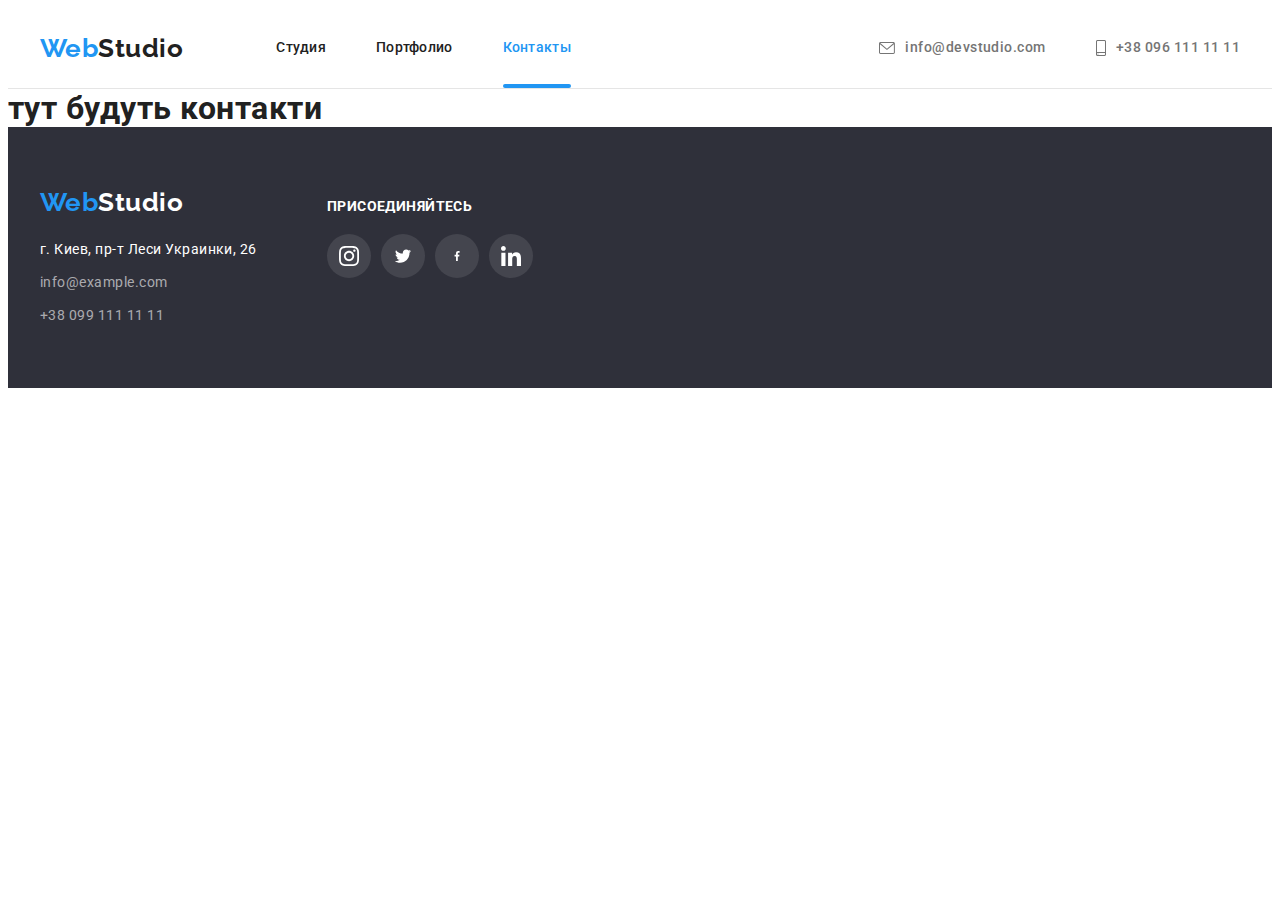
==== contact.html @ c6519ba5 "Start" ====
<!DOCTYPE html>
<html lang="uk">
<head>
    <meta charset="UTF-8">
    <meta http-equiv="X-UA-Compatible" content="IE=edge">
    <meta name="viewport" content="width=device-width, initial-scale=1.0">
    <link rel="preconnect" href="https://fonts.googleapis.com">
    <link rel="preconnect" href="https://fonts.gstatic.com" crossorigin>
    <link href="https://fonts.googleapis.com/css2?family=Raleway:wght@700&family=Roboto:wght@400;500;700;900&display=swap" rel="stylesheet"/>
    <title>contact</title>
    <link rel="stylesheet" href="https://cdnjs.cloudflare.com/ajax/libs/modern-normalize/1.1.0/modern-normalize.min.css" integrity="sha512-wpPYUAdjBVSE4KJnH1VR1HeZfpl1ub8YT/NKx4PuQ5NmX2tKuGu6U/JRp5y+Y8XG2tV+wKQpNHVUX03MfMFn9Q==" crossorigin="anonymous" referrerpolicy="no-referrer" />
    <link rel="stylesheet" href="./css/styles.css"/>
    
</head>
<body>
  <header class="header">
    <div class="container main-nav">
      <nav class="header-nav">
      <a class="header-logo link" href="./index.html">Web<span class="header-color">Studio</span> </a>
      <ul class="header-list">
        <li class="header-item"><a href="./index.html" class="header-link">Студия</a></li>
        <li class="header-item"><a href="./portfolio.html" class="header-link">Портфолио</a></li>
        <li class="header-item"><a href="./contact.html" class="header-link current" style="color: #2196F3;" >Контакты</a></li>
      </ul>
    </nav>
    <ul class="contact">
        <li class="contact-item">
        <a href="mail:info@devstudio.com" class="contact-link"><svg class="contact-icon" width="16" height="12">
          <use href="./images/icons.svg#envelope">
        </use>
        </svg>info@devstudio.com</a></li>
      
      <li class="contact-item">
          <a href="tek:+380961111111" class="contact-link"><svg class="contact-icon" width="10" height="16">
          <use href="./images/icons.svg#smartphone" >
        </use>
        </svg>+38 096 111 11 11</a></li>
    </ul>
      </div>
    </header>
    <main>
    <h1> тут будуть контакти</h1>
  </main>
  <footer class="footer">
    <div class="container">
    <div> <a class="footer-logo link" href="./index.html">Web<span class="footer-color">Studio</span> </span> </a>
       <address class="address">
        <ul>
          <li class="footer-item">
            <a
              href="https://goo.gl/maps/oHG8kgVnFMim19Xk8" class="footer-address"
              target="_blank"
              rel="noopener nofollow noreferrer"
              >г. Киев, пр-т Леси Украинки, 26</a>
          </li>
          <li class="footer-item"><a href="mailto:info@example.com" class="footer-mail">info@example.com</a></li>
          <li class="footer-item"><a href="tel:+380991111111" class="footer-tel">+38 099 111 11 11</a></li>
        </ul>
        </address>
      </div>
    
      <div class="join">
        <h2 class="join-text">присоединяйтесь</h2>
        <ul class="join-list">
          <li class="join-item">
            <a href="https://www.instagram.com/" class="join-link"><svg class="join-icon" width="20px" height="20px">
              <use href="./images/icons.svg#instagram"></use>
            </svg></a></li>
          <li class="join-item">
            <a href="https://twitter.com/?lang=uk" class="join-link"><svg class="join-icon" width="20px" height="16.25px">
              <use href="./images/icons.svg#twitter"></use>
            </svg></a></li>
          <li class="join-item">
            <a href="https://m.facebook.com/" class="join-link"><svg class="join-icon" width="10px" height="20px">
              <use href="./images/icons.svg#facebook"></use>
            </svg></a></li>
          <li class="join-item">
            <a href="https://www.linkedin.com/check/manage-account" class="join-link"><svg class="join-icon" width="20px" height="20px">
              <use href="./images/icons.svg#linkedin"></use>
            </svg></a></li>
            </ul>
      </div>
    </footer>
    </div>
    
</body>
</html>
---- css/styles.css ----
/* глобальні змінні */
:root {
    --title-color: #212121;
    --button-color: #212121;
    --specifics-title-color: #757575;
    --logo-color: #2196F3;
}
* h1, h2, h3, p, a {
    margin: 0px;
    list-style: none;
    }
    ul, ol {
    padding-left: 0px;
    margin: 0px;
    }

button{
    cursor: pointer;
}

li { 
    list-style: none; 
    padding: 0;
    margin: 0;
}

a {
    text-decoration: none;
}

img{
    display: block;
}

body {
    font-family: 'Roboto', sans-serif;
    color: var(--title-color);
    letter-spacing: 0.03em;
    }
.container {
width: 1200px;
padding-left: 15px;
padding-right: 15px;
margin: 0px auto;
}


.header {
border-bottom: 1px solid #E5E5E5;
}


.header-nav {
display: flex;
align-items: center;
}

.main-nav {
display: flex;
align-items: center;
/* justify-content: center; */
}

.header-color {
color: #212121;
}

.header-logo, .footer-logo {
font-family: 'Raleway';
color: var(--logo-color);
font-weight: 700;
font-size: 26px;
line-height: 1.19;
}

.header-list {
    display: flex;
    margin-left: 93px;
}

.header-item {
font-weight: 500;
font-size: 14px;
line-height: 1.14;
letter-spacing: 0.02em;
color: #212121;
margin-right: 50px;
}

.header-item:last-child {
    margin-right: 0;
}


.header-link {
    font-weight: 500;
    font-size: 14px;
    line-height: 1.14;
    letter-spacing: 0.02em;
    color: var(--button-color);
    display: block;
    padding-top: 32px;
    padding-bottom: 32px;  
    position: relative;  
}

.header-link:hover,
.header-link:focus{
color: var(--logo-color);
}

.header-link.current::after{
position: absolute;
content: " ";
width: 100%;
height: 4px;
background-color: var(--logo-color);
border-radius: 2px;
left: 0;
bottom: 0;
}

.contact {
display: flex;
margin-left: auto;
align-items: center;
justify-content: center;
fill: #757575;
}


.contact-item {
align-items: center;
}

  .contact-item:not(:last-child) {
    margin-right: 50px;
    } 


.header-item .header-link:last-child{
    margin-right: 0;
}

.contact-icon{
    margin-right: 10px;
}

.contact-link {
font-weight: 500;
font-size: 14px;
line-height: 1.14;
color: #757575;
display: block;
padding-top: 32px;
padding-bottom: 32px;
display: flex;
align-items: center;
}


.contact-link:hover, 
.contact-link:focus  {
    color: #2196F3;   
}

.contact-link:hover .contact-icon, 
.contact-link:focus .contact-icon {
    fill: #2196F3;   
}

.hero {
background-color: #2F303A;
padding-top: 200px;
padding-bottom: 200px;
background-image: linear-gradient(to right, rgba(47, 48, 58, 0.4),
rgba(47, 48, 58, 0.4)), 
url(../images/Heder.jpg);



background-repeat: no-repeat;
max-width:  1600px;
height: 600px;
margin-left: auto;
margin-right: auto;
background-position: center;
background-size: cover;

}

.hero-text {
font-weight: 900;
font-size: 44px;
line-height: 1.36;
text-align: center;
letter-spacing: 0.06em;
text-transform: uppercase;
color: #FFFFFF;
margin-bottom: 30px;
width: 696px;
margin-left: auto;
margin-right: auto;

}

.hero-btn {
display: inline-block;
font-weight: 700;
font-size: 16px;
line-height: 1.88;
font-family: inherit;
letter-spacing: 0.06em;
color: #FFFFFF;
background: #2196F3;
border-radius: 4px;
padding: 10px 32px;
text-align: center;
border: 1px solid transparent;
display: block;
margin: auto;
}
.specifics {
 padding-top: 94px;
}

.specifics-list {
    display: flex;
}

.svg-specifics{
    display: block;
    align-items: center;
    background: #F5F4FA;
    border-radius: 4px;
    width: 270px;
    height: 120px;
    display: flex;
margin-left: auto;
align-items: center;
justify-content: center;
margin-bottom: 30px;
}

.svg-specifics-icon{
    background-position: 50% 50%;
}

.specifics-text {
display: none;
font-weight: 700;
font-size: 14px;
line-height: 1.14;
text-transform: uppercase;
color: #212121;
}

.specifics-link {
margin-right: 30px;
width: 270px;
}



.specifics-link:last-child{
margin-right: 0;
}

.specifics-title {
font-weight: 700;
font-size: 14px;
line-height: 1.14;
text-transform: uppercase;
color: #212121;
margin-bottom: 10px;

}

.specifics-par {
font-size: 14px;
line-height: 1.71;
color: #757575;
margin-top: 0px;
}

.about{
padding-bottom: 94px;
padding-top: 94px;
}
.about-text, .team-text {
font-weight: 700;
font-size: 36px;
line-height: 1.16;
text-align: center;
color: #212121;
margin-bottom: 50px;
}

.about-list {
    display: flex;
    }

.about-item {
    flex: calc((100%-90px)*3);
    margin-right: 30px;
    position: relative;
    }
    .about-item:last-child {
        margin-right: 0;
    }

    .about-icon-text{
    position: absolute;
    width: 100%;
    height: 70px;
    left: 0;
    bottom: 0;
    font-weight: 700;
    font-size: 14px;
    line-height: 1.14;
    text-align: center;
    letter-spacing: 0.03em;
    text-transform: uppercase;
    color: #FFFFFF;
        background: rgba(47, 48, 58, 0.8);
    display: flex;
    margin-left: auto;
    align-items: center;
    justify-content: center;
     }

.team {
    padding-bottom: 94px;
    padding-top: 94px;
    background-color: #F5F4FA;
}
.team-text {
    }

.team-list {
    display: flex;
    }
.team-name-prof {
   padding-top: 30px; 
   padding-bottom: 30px;
}
.team-item {
    flex-basis: calc((100% - 90px)/4);
    margin-right: 30px;
    background-color: #FFFFFF;
    box-shadow: 0px 1px 3px rgba(0, 0, 0, 0.12), 0px 1px 1px rgba(0, 0, 0, 0.14), 0px 2px 1px rgba(0, 0, 0, 0.2);
    border-radius: 0px 0px 4px 4px;
    }
.team-item:last-child {
    margin-right: 0;
    }


.team-name {
font-weight: 500;
font-size: 16px;
line-height: 1.19;
text-align: center;
color: #212121;
margin-bottom: 10px;
}

.team-prof {
line-height: 1.19;
text-align: center;
color: #757575;
margin-bottom: 16px;
}
.team-soc-list{
    display: flex;
    justify-content: center;
}
.team-soc-item {
    width: 44px;
    height: 44px;
    margin-right: 10px;
    background-color: #FFFFFF;;
}

.team-soc-item:last-child{
    margin-right: 0;
}

.team-soc-link{
width: 100%;
height: 100%;
border-radius: 50%;
background-color: #FFFFFF;;
display: flex;
align-items: center;
justify-content: center;
fill: #AFB1B8;
}
.team-soc-link:hover, 
.team-soc-link:focus {
background-color: #2196F3;
}

.team-soc-link:hover .team-soc-icon,
 .team-soc-link:focus .team-soc-icon {
    fill: #FFFFFF;
}


.team-soc-icon{
align-items: center;
justify-content: center;
fill: #757575;}


.clients {
    list-style: none;
    padding-top: 94px;
    padding-bottom: 94px;
}
.clients-text{
font-weight: 700;
font-size: 36px;
line-height: 42px;
text-align: center;
letter-spacing: 0.03em;
color: #212121;
}

.clients-list{
    display: flex;
    margin-top: 50px;
    justify-content: center;
    align-items: center;
    
}
.clients-item{
    margin-left: 30px;
    width: 170px;
    height: 92px;
    }
 
.clients-item:first-child{
    margin-left: 0;
}

.client-link{
    width: 100%;
    height: 100%;
    display: flex;
    justify-content: center;
    align-items: center;
    border: 1px solid #AFB1B8;
    border-radius: 4px;
    justify-content: center;
    align-items: center;
    fill:#AFB1B8;
     }

.clients-icon{
    fill: #AFB1B8;
     }

.client-link:hover .clients-icon,
.client-link:focus .clients-icon {
    fill: #2196F3;
}

.client-link:hover,
.client-link:focus {
    border-color: #2196F3;
    }



.footer {
background: #2F303A;
padding-top: 60px;
padding-bottom: 60px;


}
.footer .container{
    display: flex;
    align-items: baseline;
}

.footer-color {
color: white;
margin-top: 60px;
margin-bottom: 20px;
}
.footer-logo.link {
    display: block;
    margin-bottom: 20px;
    }
    
.address {
font-style: normal;
}
.footer-item {
    margin-bottom: 9px;
}
.footer-item:last-child{
    margin-bottom: 0;
}

.footer-address {
font-size: 14px;
line-height: 1.71;
font-style: normal;
color: #FFFFFF; 
}

.footer-mail, .footer-tel {
font-size: 14px;
line-height: 1.71;
color: rgba(255, 255, 255, 0.6);
}
.join{
    margin-left: 70px;
    }

.join-text{
font-weight: 700;
font-size: 14px;
line-height: 16px;
letter-spacing: 0.03em;
text-transform: uppercase;
color: #FFFFFF;
margin-bottom: 20px;
}

.join-list{
    display: flex;
    
}
.join-item{
    width: 44px;
    height: 44px;
    margin-left: 10px;
    border-radius: 50%;
}
.join-item:first-child{
    margin-left: 0;
}
.join-link{
    display: flex;
    width: 100%;
    height: 100%;
    justify-content: center;
    align-items: center;
    fill: #FFFFFF;
    background-color: rgba(255, 255, 255, 0.1);
    border-radius: 50%;
}
.join-icon{
    fill: #FFFFFF;
}
.join-link:hover,
.join-link:focus {
   background-color: #2196F3;}

/* --------Модальне вікно------- */

   .backdrop {
    position: fixed;
    width: 100%;
    height: 100%;
    background-color: rgba(0, 0, 0, 0.2);
    top: 0;
    transition: opacity 300ms, visibility 300ms;
   }
   .backdrop.is-hidden .modal{
    transform:translate(-50%, -50%) scale(0) rotate(180deg);
   }


   .modal{
    width: 528px;
    min-height: 581px;
    background-color: #FFFFFF;
    box-shadow: 0px 1px 3px rgba(0, 0, 0, 0.12), 0px 1px 1px rgba(0, 0, 0, 0.14), 0px 2px 1px rgba(0, 0, 0, 0.2);
    border-radius: 4px;
    position: absolute;
    top: 50%;
    left: 50%;
    transform: translate(-50%, -50%) scale(1) rotate(0);
    transition: transform 300ms;
   }

  .modal-close-btn{
    width: 30px;
    height: 30px;
    border: 1px solid rgba(0, 0, 0, 0.1);
    background-color: transparent;
    border-radius: 50%;
    position: absolute;
    top: 8px;
    right: 8px;
    display: flex;
    align-items: center;
    justify-content: center;
    padding: 0;
    cursor: pointer;
    }

      .is-hidden{
        visibility: hidden;
        opacity: 0;
        pointer-events: none;
      }

      .no-skroll{
        overflow: hidden;
      }

  .icon-close {
    width: 30px;
    height: 30px;
    left: 1026px;
    top: 229px;
    background: #FFFFFF;
    box-sizing: border-box;
     }
  
.portfolio-page {
display: none;
}

.portfolio-button{
    padding-top: 94px;
    padding-bottom: 50px;
}

.filtr-button {
display: flex;
margin-bottom: 56px;
justify-content: center;
}

.filtr-button-item:first-child{
    box-shadow: 0px 3px 1px rgba(0, 0, 0, 0.1), 0px 1px 2px rgba(0, 0, 0, 0.08), 0px 2px 2px rgba(0, 0, 0, 0.12);
    border-radius: 4px;
}

.filtr-button-item:hover, 
.filtr-button-item:focus {
    box-shadow: 0px 3px 1px rgba(0, 0, 0, 0.1), 0px 1px 2px rgba(0, 0, 0, 0.08), 0px 2px 2px rgba(0, 0, 0, 0.12);
    border-radius: 4px;
    color: var(--logo-color);  
}

.filtr-button-item {
margin-right: 8px;
}
.filtr-button-item:last-child {
margin-right: 0;
}


.writings{
display: flex;
flex-wrap: wrap;
padding-bottom: 94px;
}

.writings-list {
 width: calc((100% - 60px ) / 3 );  
 margin-right: 30px;
 margin-bottom: 30px;
    }
 .writings-list:hover .writings-top-text {
        transform: translateY(0);
    }

  .shadow{
    display: block;
  }

  .writings-top-wrap{
    position: relative;
    overflow: hidden;
  }
  .writings-top-text{
    position: absolute;
    top: 0;
    color: #FFFFFF;
    background: rgba(33, 150, 243, 0.9);
    line-height: 1.5;
    padding: 40px;
    height: 100%;
    transform: translateY(100%);
    transition: transform 300ms linear;
  }

   .writings-list:hover, 
   .writings-list:focus {
    box-shadow: 0px 3px 1px rgba(0, 0, 0, 0.1), 0px 1px 2px rgba(0, 0, 0, 0.08), 0px 2px 2px rgba(0, 0, 0, 0.12);
   }

   .writings-list:nth-child(3n+3) {
    margin-right: 0;
 }

 .writings-list:nth-child(n+7) {
    margin-bottom: 0;
 }

 .writings-list-text {
     padding-left: 24px;
     padding-top: 20px;
     padding-right: 24px;
     padding-bottom: 20px;
     border-right: 1px solid #EEEEEE;
     border-bottom: 1px solid #EEEEEE;
     border-left: 1px solid #EEEEEE;
 }
 
.filtr {
display: inline-block;
font-weight: 500;
font-family: inherit;
font-size: 16px;
line-height: 1.26;
text-align: center;
color: var(--button-color);
background: #F5F4FA;
padding: 6px 22px;
text-align: center;
border-radius: 4px;
border: 1px solid transparent;
}

.filtr:hover, 
.filtr:focus {
color: #FFFFFF;
background: #2196F3;
}

.foto-text {
font-weight: 700;
font-size: 18px;
line-height: 2;
letter-spacing: 0.06em;
color: #212121;
}

.foto-text-par {
line-height: 1.88;
color: #757575;
margin-top: 4px;
}
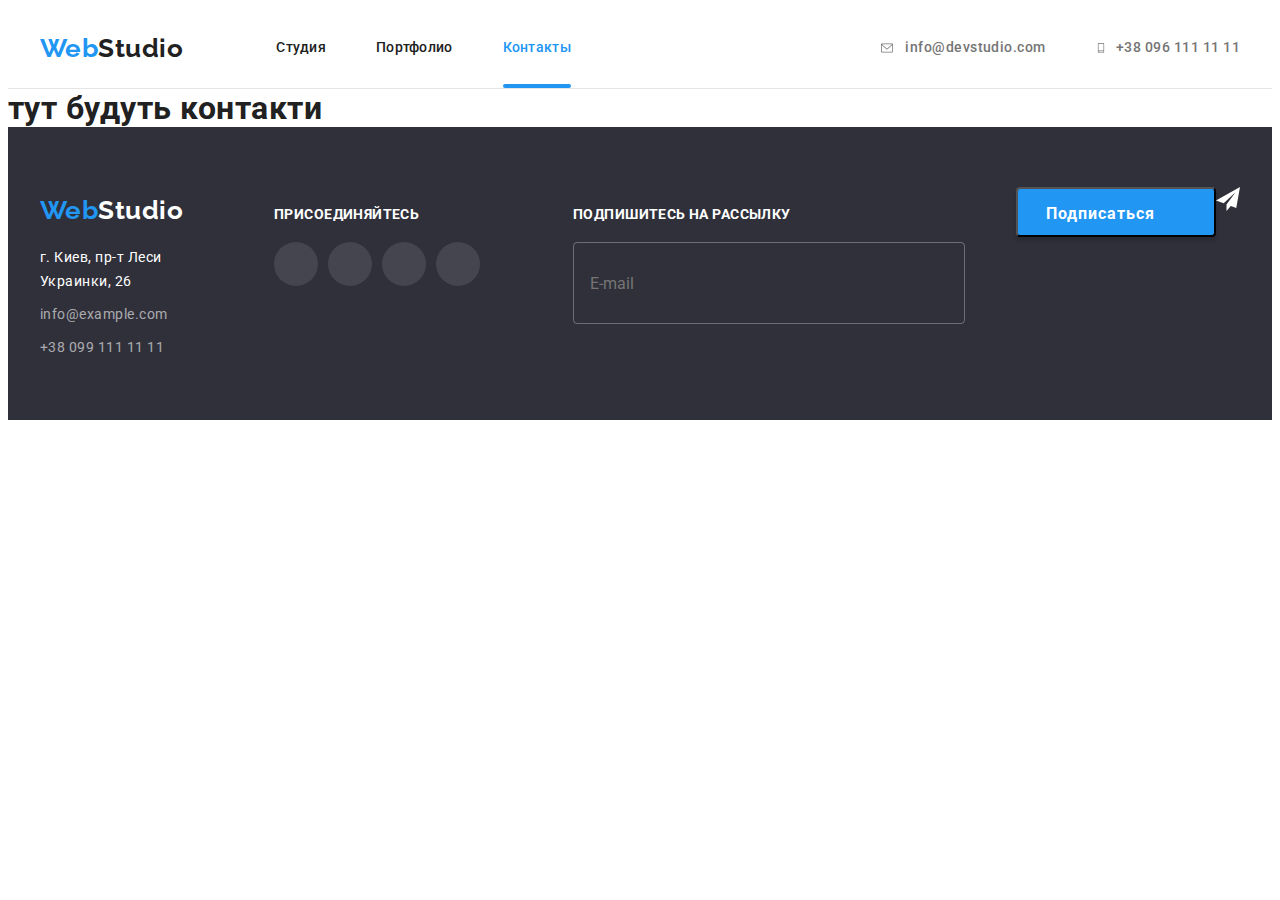
==== commit 7b4e17fa: "Add" ====
--- a/contact.html
+++ b/contact.html
@@ -64,22 +64,35 @@
         <ul class="join-list">
           <li class="join-item">
             <a href="https://www.instagram.com/" class="join-link"><svg class="join-icon" width="20px" height="20px">
-              <use href="./images/icons.svg#instagram"></use>
+              <use href="./images/icon.svg#instagram"></use>
             </svg></a></li>
           <li class="join-item">
             <a href="https://twitter.com/?lang=uk" class="join-link"><svg class="join-icon" width="20px" height="16.25px">
-              <use href="./images/icons.svg#twitter"></use>
+              <use href="./images/icon.svg#twitter"></use>
             </svg></a></li>
           <li class="join-item">
             <a href="https://m.facebook.com/" class="join-link"><svg class="join-icon" width="10px" height="20px">
-              <use href="./images/icons.svg#facebook"></use>
+              <use href="./images/icon.svg#facebook"></use>
             </svg></a></li>
           <li class="join-item">
             <a href="https://www.linkedin.com/check/manage-account" class="join-link"><svg class="join-icon" width="20px" height="20px">
-              <use href="./images/icons.svg#linkedin"></use>
+              <use href="./images/icon.svg#linkedin"></use>
             </svg></a></li>
             </ul>
       </div>
+    <div class="subscribe">
+      <p class="subscribe-title">Подпишитесь на рассылку</p>
+      <form name="subscribe-form">
+       <input class="subscribe-input" type="email" placeholder="E-mail"/>
+      </div>
+    <div class="subscribe-button-wrapper">
+       <button type="submit" class="subscribe-button">Подписаться</button>
+       <svg class="subscribe-icon" width="24" height="24">
+        <use href="./images/icons.svg#icon-send"/>
+       </svg>
+      </div>
+      </form>
+    </div>  
     </footer>
     </div>
     
--- a/css/styles.css
+++ b/css/styles.css
@@ -561,6 +561,75 @@
 .join-link:focus {
    background-color: #2196F3;}
 
+   .subscribe{
+    width: 570px;
+    margin-left: 93px;
+       }
+
+   .subscribe-title{
+    font-weight: 700;
+    font-size: 14px;
+    line-height: 16px;
+    letter-spacing: 0.03em;
+    text-transform: uppercase;
+    color: #FFFFFF;
+    margin-bottom: 20px;
+     }
+
+     .subscribe-form{
+        display: flex;
+     }
+   
+   
+   .subscribe-input{
+    width: 358px;
+    height: 50px;
+    padding: 15px 16px;
+    margin-right: 12px;
+    border: 1px solid rgba(255, 255, 255, 0.3);
+    border-radius: 4px;
+    background-color: transparent;
+    font-family: inherit;
+    color: #FFFFFF;
+    font-size: 16px;
+    line-height: 1.25;
+   }
+
+   .subscribe-input::placeholder-shown {
+    color: rgba(255, 255, 255, 0.6);
+    font-size: 16px;
+    line-height: 1.25;
+  }
+
+   .subscribe-button{
+    width: 200px;
+    height: 50px;
+    font-family: inherit;
+    font-weight: 700;
+    font-size: 16px;
+    line-height: 1.88;
+    letter-spacing: 0.06em;
+    color: #FFFFFF;
+    background: var(--logo-color);
+    box-shadow: 0px 4px 4px rgba(0, 0, 0, 0.15);
+    border-radius: 4px;
+    padding: 10px 62px 10px 28px;
+    cursor: pointer;
+     }
+
+     
+  .subscribe-button-wrapper {
+    display: flex;
+    position: relative;
+    margin-left: 12px;
+         }
+  
+  .subscribe-button-wrapper.subscribe-icon {
+    position: absolute;
+    top: 13px;
+    right: 28px;
+  }
+
 /* --------Модальне вікно------- */
 
    .backdrop {
@@ -571,6 +640,8 @@
     top: 0;
     transition: opacity 300ms, visibility 300ms;
    }
+
+
    .backdrop.is-hidden .modal{
     transform:translate(-50%, -50%) scale(0) rotate(180deg);
    }
@@ -587,6 +658,7 @@
     left: 50%;
     transform: translate(-50%, -50%) scale(1) rotate(0);
     transition: transform 300ms;
+    padding: 40px;
    }
 
   .modal-close-btn{
@@ -605,7 +677,130 @@
     cursor: pointer;
     }
 
-      .is-hidden{
+    .modal-close-btn:hover,
+    .modal-close-btn:focus {
+    fill: var(--logo-color);
+    } 
+
+    .icon-close {
+        width: 30px;
+        height: 30px;
+        left: 1026px;
+        top: 229px;
+        background: #FFFFFF;
+        box-sizing: border-box;
+         }
+
+    .modal-title{
+    font-weight: 700;
+    font-size: 20px;
+    line-height: 23px;
+    text-align: center;
+    letter-spacing: 0.03em;
+    color: #212121;
+    margin-bottom: 30px;
+    }
+
+    .modal-field{
+    margin-bottom: 28px;
+    }
+
+    .input-wrap{
+        position: relative;
+    }
+
+    .modal-icon{
+        position: absolute;
+        left: 14.27px;
+        top: 50%;
+        transform: translateY(-50%);
+    }
+
+    .modal-input{
+    width: 100%;
+    height: 40px;
+    left: 576px;
+    top: 314px;
+    border: 1px solid rgba(33, 33, 33, 0.2);
+    border-radius: 4px;
+    outline: none;
+    padding-left: 35px;
+    }
+
+    .modal-input:focus {
+    border-color: var(--logo-color);
+    }
+
+    .modal-input:focus + .modal-icon {
+        fill: var(--logo-color);
+    }
+
+    .modal-label{
+    font-weight: 400;
+    font-size: 12px;
+    line-height: 1.16;
+    letter-spacing: 0.01em;
+    color: #757575;
+    }
+
+    .modal-input:not(:placeholder-shown) {
+    fill: #2196F3;;
+    }
+    .modal-text{
+        width: 100%;
+        height: 120px;
+        border: 1px solid rgba(33, 33, 33, 0.2);
+        border-radius: 4px;
+        resize: none;
+    }
+
+    .check-text{
+    font-weight: 400;
+    font-size: 14px;
+    line-height: 1.71;
+    letter-spacing: 0.03em;
+    color: #757575;
+    display: flex;
+    }
+
+    .check-text span{
+        width: 16px;
+        height: 15px;
+        border: 2px solid #090b13;
+        border-radius: 3px;
+        margin-right: 5px;   
+        display: flex;
+        align-items: center;
+        justify-content: center;
+    }
+
+    .visually-hidden {
+        position: absolute;
+        white-space: nowrap;
+        width: 1px;
+        height: 1px;
+        overflow: hidden;
+        border-radius: 0;
+        padding: 0;
+        clip: rect(0 0 0 0);
+        clip-path: inset(50%);
+        margin: -1px;
+    }
+
+    .check-icon{
+        fill: transparent;
+    }
+    .modal-check:checked + .check-text span{
+        background-color: var(--logo-color);
+        border: none;
+         }
+
+         .modal-check:checked + .check-text .scheck-icon{
+        fill: #FFFFFF;
+         }
+
+
+         .is-hidden{
         visibility: hidden;
         opacity: 0;
         pointer-events: none;
@@ -615,14 +810,42 @@
         overflow: hidden;
       }
 
-  .icon-close {
-    width: 30px;
-    height: 30px;
-    left: 1026px;
-    top: 229px;
-    background: #FFFFFF;
-    box-sizing: border-box;
+      .contract{
+    font-weight: 400;
+    font-size: 14px;
+    line-height: 1.71;
+    letter-spacing: 0.03em;
+    color: var(--logo-color);
+    padding-left: 10px;
+    text-decoration: underline;
+      }
+
+      .button-send {
+    width: 200px;
+    height: 50px;
+    left: 700px;
+    font-size: 16px;
+    line-height: 1.88;
+    letter-spacing: 0.06em;
+    color: #FFFFFF;
+    background: #188CE8;
+    border-radius: 4px;
+    border: none;
+    display: flex;
+    align-items: center;
+    justify-content: center;
+    text-align: center;
+    cursor: pointer;
+    margin: auto;
+    transition: box-shadow 250ms cubic-bezier(0.4, 0, 0.2, 1);
      }
+     .button-send:hover,
+     .button-send:focus{
+     box-shadow: 0px 4px 4px rgba(0, 0, 0, 0.15);
+    }
+  
+
+
   
 .portfolio-page {
 display: none;
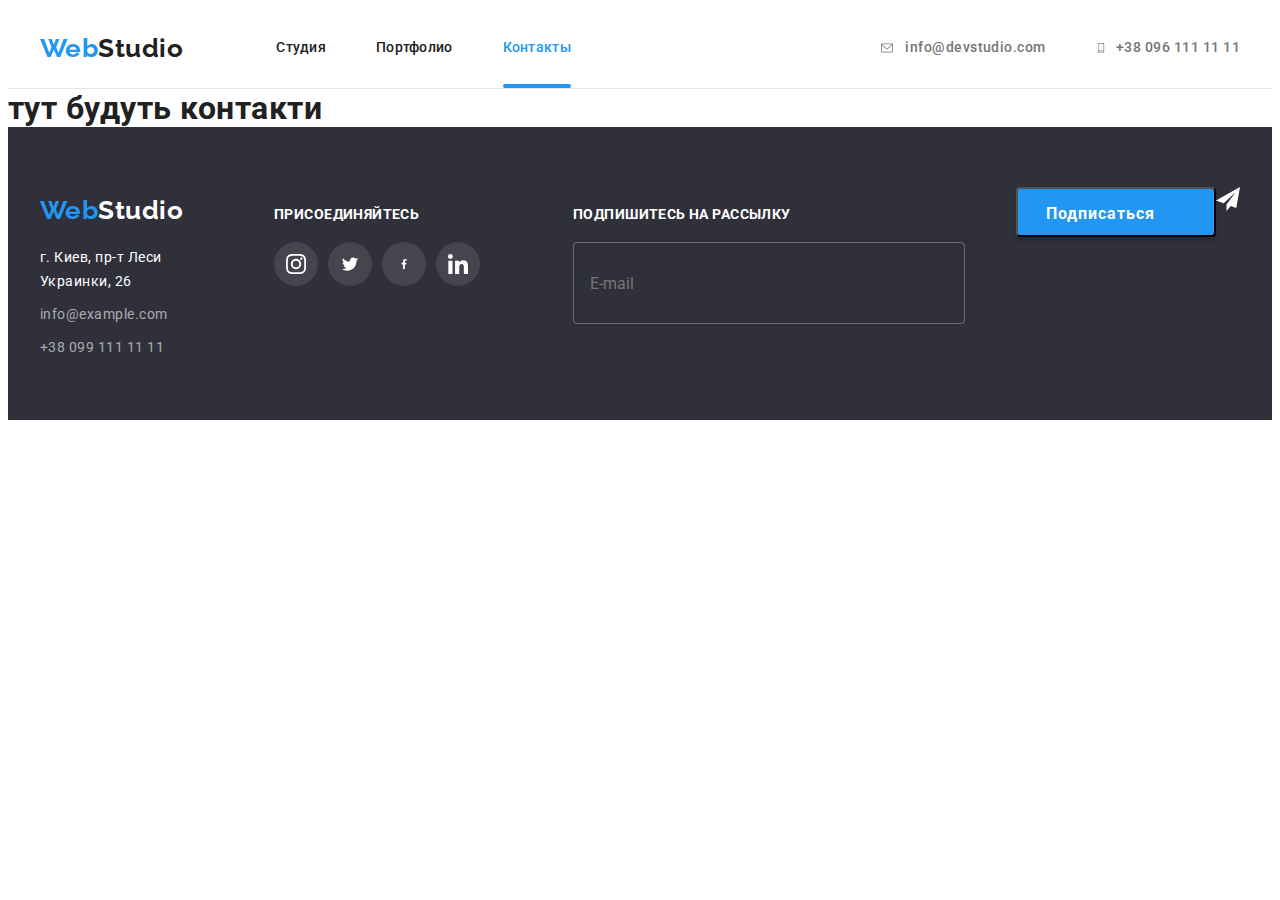
==== commit c494c053: "Add" ====
--- a/contact.html
+++ b/contact.html
@@ -64,19 +64,19 @@
         <ul class="join-list">
           <li class="join-item">
             <a href="https://www.instagram.com/" class="join-link"><svg class="join-icon" width="20px" height="20px">
-              <use href="./images/icon.svg#instagram"></use>
+              <use href="./images/icons.svg#instagram"></use>
             </svg></a></li>
           <li class="join-item">
             <a href="https://twitter.com/?lang=uk" class="join-link"><svg class="join-icon" width="20px" height="16.25px">
-              <use href="./images/icon.svg#twitter"></use>
+              <use href="./images/icons.svg#twitter"></use>
             </svg></a></li>
           <li class="join-item">
             <a href="https://m.facebook.com/" class="join-link"><svg class="join-icon" width="10px" height="20px">
-              <use href="./images/icon.svg#facebook"></use>
+              <use href="./images/icons.svg#facebook"></use>
             </svg></a></li>
           <li class="join-item">
             <a href="https://www.linkedin.com/check/manage-account" class="join-link"><svg class="join-icon" width="20px" height="20px">
-              <use href="./images/icon.svg#linkedin"></use>
+              <use href="./images/icons.svg#linkedin"></use>
             </svg></a></li>
             </ul>
       </div>
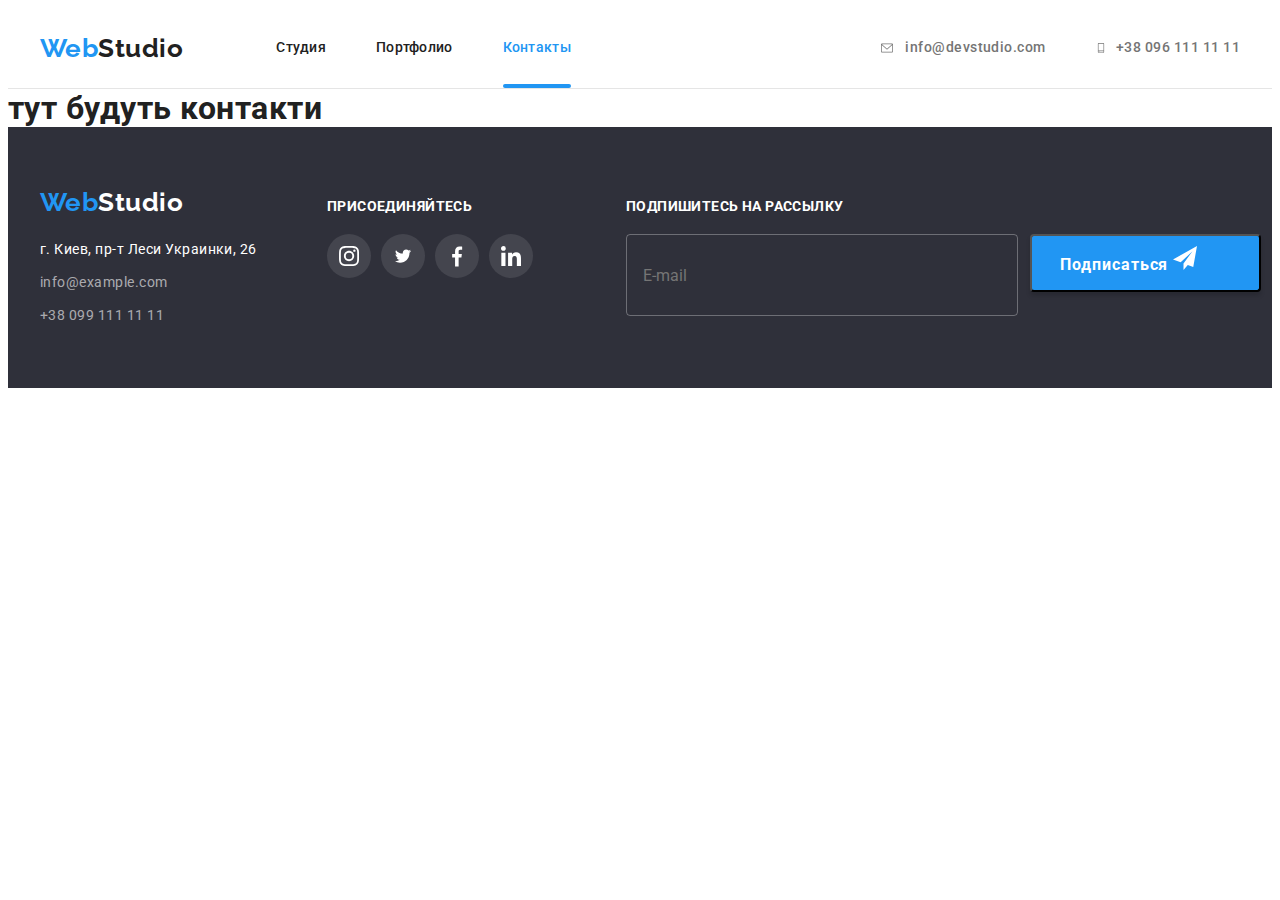
==== commit 42d90a2d: "Add" ====
--- a/contact.html
+++ b/contact.html
@@ -71,7 +71,7 @@
               <use href="./images/icons.svg#twitter"></use>
             </svg></a></li>
           <li class="join-item">
-            <a href="https://m.facebook.com/" class="join-link"><svg class="join-icon" width="10px" height="20px">
+            <a href="https://m.facebook.com/" class="join-link"><svg class="join-icon" width="20px" height="23px">
               <use href="./images/icons.svg#facebook"></use>
             </svg></a></li>
           <li class="join-item">
@@ -80,20 +80,19 @@
             </svg></a></li>
             </ul>
       </div>
-    <div class="subscribe">
-      <p class="subscribe-title">Подпишитесь на рассылку</p>
-      <form name="subscribe-form">
-       <input class="subscribe-input" type="email" placeholder="E-mail"/>
-      </div>
-    <div class="subscribe-button-wrapper">
-       <button type="submit" class="subscribe-button">Подписаться</button>
-       <svg class="subscribe-icon" width="24" height="24">
-        <use href="./images/icons.svg#icon-send"/>
-       </svg>
-      </div>
-      </form>
-    </div>  
-    </footer>
+      <div class="subscribe">
+        <p class="subscribe-title">Подпишитесь на рассылку</p>
+        <form name="subscribe-form">
+         <input class="subscribe-input" type="email" placeholder="E-mail"/>
+          <button type="submit" class="subscribe-button">Подписаться 
+          <svg class="subscribe-icon" width="24" height="24">
+            <use href="./images/icons.svg#icon-send"/>
+           </svg>
+         </button>
+               </div>
+        </form>
+      </div>  
+      </footer>
     </div>
     
 </body>
--- a/css/styles.css
+++ b/css/styles.css
@@ -477,9 +477,8 @@
 background: #2F303A;
 padding-top: 60px;
 padding-bottom: 60px;
-
-
-}
+}
+
 .footer .container{
     display: flex;
     align-items: baseline;
@@ -564,6 +563,7 @@
    .subscribe{
     width: 570px;
     margin-left: 93px;
+    
        }
 
    .subscribe-title{
@@ -578,6 +578,7 @@
 
      .subscribe-form{
         display: flex;
+          
      }
    
    
@@ -593,7 +594,7 @@
     color: #FFFFFF;
     font-size: 16px;
     line-height: 1.25;
-   }
+       }
 
    .subscribe-input::placeholder-shown {
     color: rgba(255, 255, 255, 0.6);
@@ -602,8 +603,6 @@
   }
 
    .subscribe-button{
-    width: 200px;
-    height: 50px;
     font-family: inherit;
     font-weight: 700;
     font-size: 16px;
@@ -615,17 +614,21 @@
     border-radius: 4px;
     padding: 10px 62px 10px 28px;
     cursor: pointer;
+    /* display: flex;
+    align-items: center; */
+    position: absolute;
+      
      }
 
      
-  .subscribe-button-wrapper {
-    display: flex;
-    position: relative;
+  /* .subscribe-button {
+    display: flex;
+    align-items: center;
+    justify-content: center;
     margin-left: 12px;
-         }
+         } */
   
-  .subscribe-button-wrapper.subscribe-icon {
-    position: absolute;
+  .subscribe-button.subscribe-icon {
     top: 13px;
     right: 28px;
   }
@@ -683,8 +686,8 @@
     } 
 
     .icon-close {
-        width: 30px;
-        height: 30px;
+        width: 11px;
+        height: 11px;
         left: 1026px;
         top: 229px;
         background: #FFFFFF;
@@ -701,9 +704,14 @@
     margin-bottom: 30px;
     }
 
-    .modal-field{
-    margin-bottom: 28px;
-    }
+    .modal-field:not(:last-child){
+    margin-bottom: 10px;
+    }
+
+    .modal-field:last-of-type {
+        margin-bottom: 30px;
+        margin-top: 20px;
+        }
 
     .input-wrap{
         position: relative;
@@ -735,7 +743,7 @@
         fill: var(--logo-color);
     }
 
-    .modal-label{
+        .modal-label{
     font-weight: 400;
     font-size: 12px;
     line-height: 1.16;
@@ -744,16 +752,20 @@
     }
 
     .modal-input:not(:placeholder-shown) {
-    fill: #2196F3;;
-    }
+    fill: #2196F3;
+    }
+
+
     .modal-text{
         width: 100%;
         height: 120px;
         border: 1px solid rgba(33, 33, 33, 0.2);
         border-radius: 4px;
         resize: none;
-    }
-
+        padding-left: 16px;
+          }
+
+    
     .check-text{
     font-weight: 400;
     font-size: 14px;
@@ -761,14 +773,14 @@
     letter-spacing: 0.03em;
     color: #757575;
     display: flex;
-    }
+        }
 
     .check-text span{
         width: 16px;
         height: 15px;
         border: 2px solid #090b13;
         border-radius: 3px;
-        margin-right: 5px;   
+        margin-right: 5px;  
         display: flex;
         align-items: center;
         justify-content: center;
@@ -789,7 +801,8 @@
 
     .check-icon{
         fill: transparent;
-    }
+         }
+
     .modal-check:checked + .check-text span{
         background-color: var(--logo-color);
         border: none;
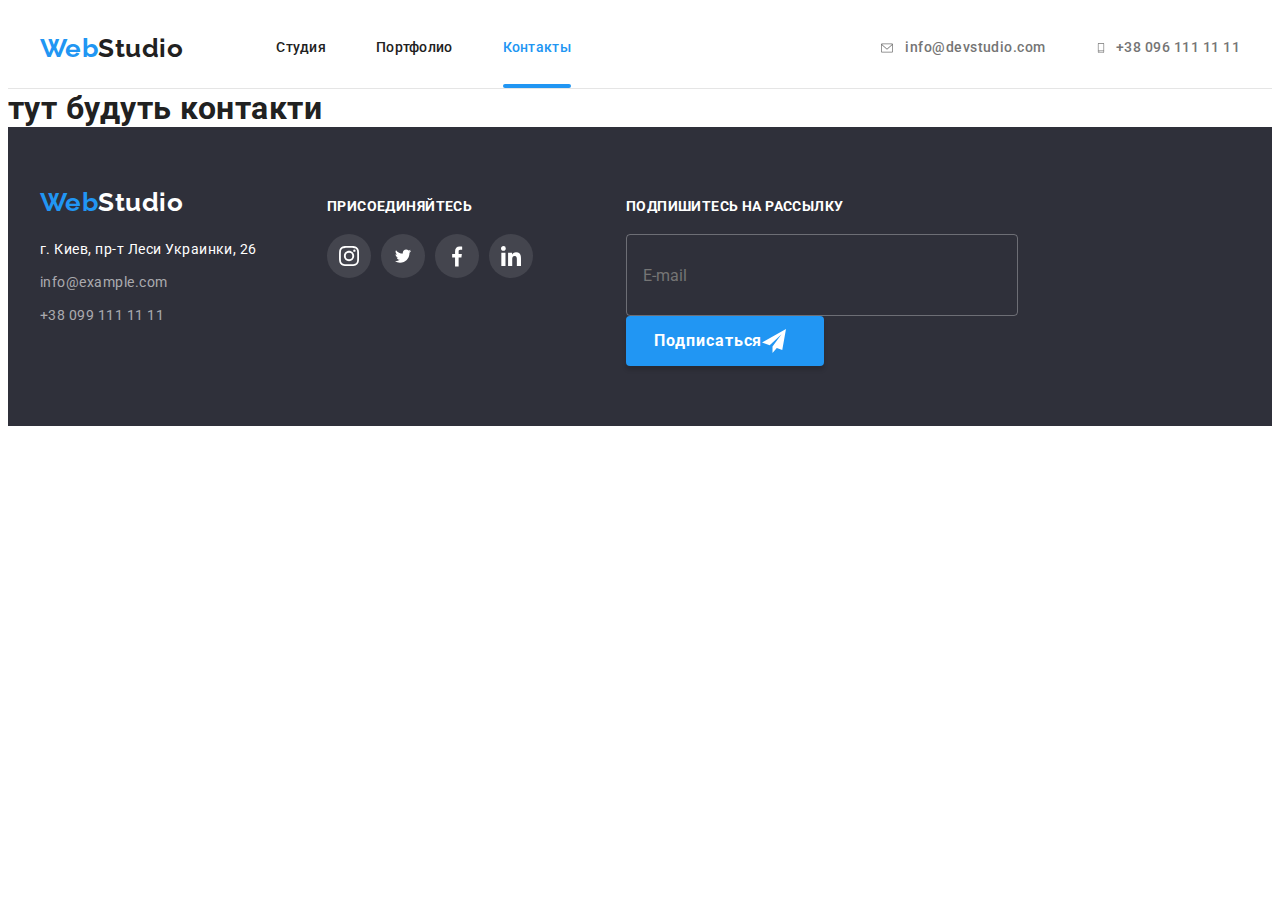
==== commit d7923065: "goit-markup-hw-07" ====
--- a/contact.html
+++ b/contact.html
@@ -10,28 +10,29 @@
     <title>contact</title>
     <link rel="stylesheet" href="https://cdnjs.cloudflare.com/ajax/libs/modern-normalize/1.1.0/modern-normalize.min.css" integrity="sha512-wpPYUAdjBVSE4KJnH1VR1HeZfpl1ub8YT/NKx4PuQ5NmX2tKuGu6U/JRp5y+Y8XG2tV+wKQpNHVUX03MfMFn9Q==" crossorigin="anonymous" referrerpolicy="no-referrer" />
     <link rel="stylesheet" href="./css/styles.css"/>
+    <link rel="stylesheet" href="./css/main.min.css">
     
 </head>
 <body>
   <header class="header">
     <div class="container main-nav">
-      <nav class="header-nav">
-      <a class="header-logo link" href="./index.html">Web<span class="header-color">Studio</span> </a>
-      <ul class="header-list">
-        <li class="header-item"><a href="./index.html" class="header-link">Студия</a></li>
-        <li class="header-item"><a href="./portfolio.html" class="header-link">Портфолио</a></li>
-        <li class="header-item"><a href="./contact.html" class="header-link current" style="color: #2196F3;" >Контакты</a></li>
+      <nav class="nav">
+      <a class="nav__logo link" href="./index.html">Web<span class="header-color">Studio</span> </a>
+      <ul class="nav__list">
+        <li class="nav__item"><a href="./index.html" class="nav__link">Студия</a></li>
+        <li class="nav__item"><a href="./portfolio.html" class="nav__link">Портфолио</a></li>
+        <li class="nav__item"><a href="./contact.html" class="nav__link current" style="color: #2196F3;" >Контакты</a></li>
       </ul>
     </nav>
     <ul class="contact">
-        <li class="contact-item">
-        <a href="mail:info@devstudio.com" class="contact-link"><svg class="contact-icon" width="16" height="12">
+        <li class="contact__item">
+        <a href="mail:info@devstudio.com" class="contact__link"><svg class="contact__icon" width="16" height="12">
           <use href="./images/icons.svg#envelope">
         </use>
         </svg>info@devstudio.com</a></li>
       
-      <li class="contact-item">
-          <a href="tek:+380961111111" class="contact-link"><svg class="contact-icon" width="10" height="16">
+      <li class="contact__item">
+          <a href="tek:+380961111111" class="contact__link"><svg class="contact__icon" width="10" height="16">
           <use href="./images/icons.svg#smartphone" >
         </use>
         </svg>+38 096 111 11 11</a></li>
--- a/css/styles.css
+++ b/css/styles.css
@@ -1,293 +1,15 @@
-/* глобальні змінні */
-:root {
-    --title-color: #212121;
-    --button-color: #212121;
-    --specifics-title-color: #757575;
-    --logo-color: #2196F3;
-}
-* h1, h2, h3, p, a {
-    margin: 0px;
-    list-style: none;
-    }
-    ul, ol {
-    padding-left: 0px;
-    margin: 0px;
-    }
-
-button{
-    cursor: pointer;
-}
-
-li { 
-    list-style: none; 
-    padding: 0;
-    margin: 0;
-}
-
-a {
-    text-decoration: none;
-}
-
-img{
-    display: block;
-}
-
-body {
-    font-family: 'Roboto', sans-serif;
-    color: var(--title-color);
-    letter-spacing: 0.03em;
-    }
-.container {
-width: 1200px;
-padding-left: 15px;
-padding-right: 15px;
-margin: 0px auto;
-}
-
-
-.header {
-border-bottom: 1px solid #E5E5E5;
-}
-
-
-.header-nav {
-display: flex;
-align-items: center;
-}
-
-.main-nav {
-display: flex;
-align-items: center;
-/* justify-content: center; */
-}
-
-.header-color {
-color: #212121;
-}
-
-.header-logo, .footer-logo {
-font-family: 'Raleway';
-color: var(--logo-color);
-font-weight: 700;
-font-size: 26px;
-line-height: 1.19;
-}
-
-.header-list {
-    display: flex;
-    margin-left: 93px;
-}
-
-.header-item {
-font-weight: 500;
-font-size: 14px;
-line-height: 1.14;
-letter-spacing: 0.02em;
-color: #212121;
-margin-right: 50px;
-}
-
-.header-item:last-child {
-    margin-right: 0;
-}
-
-
-.header-link {
-    font-weight: 500;
-    font-size: 14px;
-    line-height: 1.14;
-    letter-spacing: 0.02em;
-    color: var(--button-color);
-    display: block;
-    padding-top: 32px;
-    padding-bottom: 32px;  
-    position: relative;  
-}
-
-.header-link:hover,
-.header-link:focus{
-color: var(--logo-color);
-}
-
-.header-link.current::after{
-position: absolute;
-content: " ";
-width: 100%;
-height: 4px;
-background-color: var(--logo-color);
-border-radius: 2px;
-left: 0;
-bottom: 0;
-}
-
-.contact {
-display: flex;
-margin-left: auto;
-align-items: center;
-justify-content: center;
-fill: #757575;
-}
-
-
-.contact-item {
-align-items: center;
-}
-
-  .contact-item:not(:last-child) {
-    margin-right: 50px;
-    } 
-
-
-.header-item .header-link:last-child{
-    margin-right: 0;
-}
-
-.contact-icon{
-    margin-right: 10px;
-}
-
-.contact-link {
-font-weight: 500;
-font-size: 14px;
-line-height: 1.14;
-color: #757575;
-display: block;
-padding-top: 32px;
-padding-bottom: 32px;
-display: flex;
-align-items: center;
-}
-
-
-.contact-link:hover, 
-.contact-link:focus  {
-    color: #2196F3;   
-}
-
-.contact-link:hover .contact-icon, 
-.contact-link:focus .contact-icon {
-    fill: #2196F3;   
-}
-
-.hero {
-background-color: #2F303A;
-padding-top: 200px;
-padding-bottom: 200px;
-background-image: linear-gradient(to right, rgba(47, 48, 58, 0.4),
-rgba(47, 48, 58, 0.4)), 
-url(../images/Heder.jpg);
-
-
-
-background-repeat: no-repeat;
-max-width:  1600px;
-height: 600px;
-margin-left: auto;
-margin-right: auto;
-background-position: center;
-background-size: cover;
-
-}
-
-.hero-text {
-font-weight: 900;
-font-size: 44px;
-line-height: 1.36;
-text-align: center;
-letter-spacing: 0.06em;
-text-transform: uppercase;
-color: #FFFFFF;
-margin-bottom: 30px;
-width: 696px;
-margin-left: auto;
-margin-right: auto;
-
-}
-
-.hero-btn {
-display: inline-block;
-font-weight: 700;
-font-size: 16px;
-line-height: 1.88;
-font-family: inherit;
-letter-spacing: 0.06em;
-color: #FFFFFF;
-background: #2196F3;
-border-radius: 4px;
-padding: 10px 32px;
-text-align: center;
-border: 1px solid transparent;
-display: block;
-margin: auto;
-}
-.specifics {
- padding-top: 94px;
-}
-
-.specifics-list {
-    display: flex;
-}
-
-.svg-specifics{
-    display: block;
-    align-items: center;
-    background: #F5F4FA;
-    border-radius: 4px;
-    width: 270px;
-    height: 120px;
-    display: flex;
-margin-left: auto;
-align-items: center;
-justify-content: center;
-margin-bottom: 30px;
-}
-
-.svg-specifics-icon{
-    background-position: 50% 50%;
-}
-
-.specifics-text {
-display: none;
-font-weight: 700;
-font-size: 14px;
-line-height: 1.14;
-text-transform: uppercase;
-color: #212121;
-}
-
-.specifics-link {
-margin-right: 30px;
-width: 270px;
-}
-
-
-
-.specifics-link:last-child{
-margin-right: 0;
-}
-
-.specifics-title {
-font-weight: 700;
-font-size: 14px;
-line-height: 1.14;
-text-transform: uppercase;
-color: #212121;
-margin-bottom: 10px;
-
-}
-
-.specifics-par {
-font-size: 14px;
-line-height: 1.71;
-color: #757575;
-margin-top: 0px;
-}
-
-.about{
+
+/* -------------- */
+
+
+/* -------------about----------- */
+
+
+/* .about{
 padding-bottom: 94px;
 padding-top: 94px;
 }
-.about-text, .team-text {
+.about__text, .team__text {
 font-weight: 700;
 font-size: 36px;
 line-height: 1.16;
@@ -296,20 +18,20 @@
 margin-bottom: 50px;
 }
 
-.about-list {
-    display: flex;
-    }
-
-.about-item {
+.about__list {
+    display: flex;
+    }
+
+.about__item {
     flex: calc((100%-90px)*3);
     margin-right: 30px;
     position: relative;
     }
-    .about-item:last-child {
+    .about__item:last-child {
         margin-right: 0;
     }
 
-    .about-icon-text{
+    .about__icontext{
     position: absolute;
     width: 100%;
     height: 70px;
@@ -322,41 +44,46 @@
     letter-spacing: 0.03em;
     text-transform: uppercase;
     color: #FFFFFF;
-        background: rgba(47, 48, 58, 0.8);
+    background: rgba(47, 48, 58, 0.8);
     display: flex;
     margin-left: auto;
     align-items: center;
     justify-content: center;
-     }
+     } */
+
+
+/* ---------team-------- */
+
 
 .team {
     padding-bottom: 94px;
     padding-top: 94px;
     background-color: #F5F4FA;
 }
-.team-text {
-    }
-
-.team-list {
-    display: flex;
-    }
-.team-name-prof {
+.team__text {
+    }
+
+.team__list {
+    display: flex;
+    }
+.employees {
    padding-top: 30px; 
    padding-bottom: 30px;
 }
-.team-item {
+.team__item {
     flex-basis: calc((100% - 90px)/4);
     margin-right: 30px;
     background-color: #FFFFFF;
     box-shadow: 0px 1px 3px rgba(0, 0, 0, 0.12), 0px 1px 1px rgba(0, 0, 0, 0.14), 0px 2px 1px rgba(0, 0, 0, 0.2);
     border-radius: 0px 0px 4px 4px;
     }
-.team-item:last-child {
+
+.team__item:last-child {
     margin-right: 0;
     }
 
 
-.team-name {
+.employees__name {
 font-weight: 500;
 font-size: 16px;
 line-height: 1.19;
@@ -365,28 +92,28 @@
 margin-bottom: 10px;
 }
 
-.team-prof {
+.employees__prof {
 line-height: 1.19;
 text-align: center;
 color: #757575;
 margin-bottom: 16px;
 }
-.team-soc-list{
+.employees__list{
     display: flex;
     justify-content: center;
 }
-.team-soc-item {
+.employees__item {
     width: 44px;
     height: 44px;
     margin-right: 10px;
     background-color: #FFFFFF;;
 }
 
-.team-soc-item:last-child{
+.employees__item:last-child{
     margin-right: 0;
 }
 
-.team-soc-link{
+.employees__link{
 width: 100%;
 height: 100%;
 border-radius: 50%;
@@ -396,23 +123,23 @@
 justify-content: center;
 fill: #AFB1B8;
 }
-.team-soc-link:hover, 
-.team-soc-link:focus {
+.employees__link:hover, 
+.employees__link:focus {
 background-color: #2196F3;
 }
 
-.team-soc-link:hover .team-soc-icon,
- .team-soc-link:focus .team-soc-icon {
+.employees__link:hover .employees__icon,
+.employees__link:focus .employees__icon {
     fill: #FFFFFF;
 }
 
 
-.team-soc-icon{
+.employees__icon{
 align-items: center;
 justify-content: center;
-fill: #757575;}
-
-
+fill: #757575;} 
+
+/* --------clients--------- */
 .clients {
     list-style: none;
     padding-top: 94px;
@@ -471,7 +198,7 @@
     border-color: #2196F3;
     }
 
-
+/* ----------footer--------- */
 
 .footer {
 background: #2F303A;
@@ -578,8 +305,8 @@
 
      .subscribe-form{
         display: flex;
-          
-     }
+        align-items: center;
+         }
    
    
    .subscribe-input{
@@ -612,22 +339,14 @@
     background: var(--logo-color);
     box-shadow: 0px 4px 4px rgba(0, 0, 0, 0.15);
     border-radius: 4px;
-    padding: 10px 62px 10px 28px;
+    padding: 10px 38px 10px 28px;
     cursor: pointer;
-    /* display: flex;
-    align-items: center; */
-    position: absolute;
-      
+    display: flex;
+    align-items: center;
+    border: none;
      }
 
-     
-  /* .subscribe-button {
-    display: flex;
-    align-items: center;
-    justify-content: center;
-    margin-left: 12px;
-         } */
-  
+       
   .subscribe-button.subscribe-icon {
     top: 13px;
     right: 28px;
@@ -858,7 +577,7 @@
     }
   
 
-
+/* -----portfolio------ */
   
 .portfolio-page {
 display: none;
--- a/css/main.min.css
+++ b/css/main.min.css
@@ -0,0 +1 @@
+:root{--title-color: #212121;--button-color: #212121;--specifics-title-color: #757575;--logo-color: #2196F3}* h1,h2,h3,p,a{margin:0px;list-style:none}ul,ol{padding-left:0px;margin:0px}button{cursor:pointer}li{list-style:none;padding:0;margin:0}a{text-decoration:none}img{display:block}body{font-family:"Roboto",sans-serif;color:var(--title-color);letter-spacing:.03em}.container{width:1200px;padding-left:15px;padding-right:15px;margin:0px auto}.header{border-bottom:1px solid #e5e5e5}.nav{display:flex;align-items:center}.main-nav{display:flex;align-items:center}.header-color{color:#212121}.nav__logo,.footer-logo{font-family:"Raleway";color:var(--logo-color);font-weight:700;font-size:26px;line-height:1.19}.nav__list{display:flex;margin-left:93px}.nav__item{font-weight:500;font-size:14px;line-height:1.14;letter-spacing:.02em;color:#212121;margin-right:50px}.nav__item:last-child{margin-right:0}.nav__link{font-weight:500;font-size:14px;line-height:1.14;letter-spacing:.02em;color:var(--button-color);display:block;padding-top:32px;padding-bottom:32px;position:relative}.nav__link:hover,.nav__link:focus{color:var(--logo-color)}.nav__link.current::after{position:absolute;content:" ";width:100%;height:4px;background-color:var(--logo-color);border-radius:2px;left:0;bottom:0}.contact{display:flex;margin-left:auto;align-items:center;justify-content:center;fill:#757575}.contact__item{align-items:center}.contact__item:not(:last-child){margin-right:50px}.nav__item .nav__link:last-child{margin-right:0}.contact__icon{margin-right:10px}.contact__link{font-weight:500;font-size:14px;line-height:1.14;color:#757575;display:block;padding-top:32px;padding-bottom:32px;display:flex;align-items:center}.contact__link:hover,.contact__link:focus{color:#2196f3}.contact__link:hover .contact__icon,.contact__link:focus .contact__icon{fill:#2196f3}.hero{background-color:#2f303a;padding-top:200px;padding-bottom:200px;background-image:linear-gradient(to right, rgba(47, 48, 58, 0.4), rgba(47, 48, 58, 0.4)),url(../images/Heder.jpg);background-repeat:no-repeat;max-width:1600px;height:600px;margin-left:auto;margin-right:auto;background-position:center;background-size:cover}.hero__text{font-weight:900;font-size:44px;line-height:1.36;text-align:center;letter-spacing:.06em;text-transform:uppercase;color:#fff;margin-bottom:30px;width:696px;margin-left:auto;margin-right:auto}.hero__btn{display:inline-block;font-weight:700;font-size:16px;line-height:1.88;font-family:inherit;letter-spacing:.06em;color:#fff;background:#2196f3;border-radius:4px;padding:10px 32px;text-align:center;border:1px solid rgba(0,0,0,0);display:block;margin:auto}.specifics{padding-top:94px}.specifics__list{display:flex}.specifics__svg{display:block;align-items:center;background:#f5f4fa;border-radius:4px;width:270px;height:120px;display:flex;margin-left:auto;align-items:center;justify-content:center;margin-bottom:30px}.specifics__icon{background-position:50% 50%}.specifics__text{display:none;font-weight:700;font-size:14px;line-height:1.14;text-transform:uppercase;color:#212121}.specifics__link{margin-right:30px;width:270px}.specifics__link:last-child{margin-right:0}.specifics__title{font-weight:700;font-size:14px;line-height:1.14;text-transform:uppercase;color:#212121;margin-bottom:10px}.specifics__par{font-size:14px;line-height:1.71;color:#757575;margin-top:0px}.header{border-bottom:1px solid #e5e5e5}.nav{display:flex;align-items:center}.main-nav{display:flex;align-items:center}.header-color{color:#212121}.nav__logo,.footer-logo{font-family:"Raleway";color:var(--logo-color);font-weight:700;font-size:26px;line-height:1.19}.nav__list{display:flex;margin-left:93px}.nav__item{font-weight:500;font-size:14px;line-height:1.14;letter-spacing:.02em;color:#212121;margin-right:50px}.nav__item:last-child{margin-right:0}.nav__link{font-weight:500;font-size:14px;line-height:1.14;letter-spacing:.02em;color:var(--button-color);display:block;padding-top:32px;padding-bottom:32px;position:relative}.nav__link:hover,.nav__link:focus{color:var(--logo-color)}.nav__link.current::after{position:absolute;content:" ";width:100%;height:4px;background-color:var(--logo-color);border-radius:2px;left:0;bottom:0}.contact{display:flex;margin-left:auto;align-items:center;justify-content:center;fill:#757575}.contact__item{align-items:center}.contact__item:not(:last-child){margin-right:50px}.nav__item .nav__link:last-child{margin-right:0}.contact__icon{margin-right:10px}.contact__link{font-weight:500;font-size:14px;line-height:1.14;color:#757575;display:block;padding-top:32px;padding-bottom:32px;display:flex;align-items:center}.contact__link:hover,.contact__link:focus{color:#2196f3}.contact__link:hover .contact__icon,.contact__link:focus .contact__icon{fill:#2196f3}.header{border-bottom:1px solid #e5e5e5}.nav{display:flex;align-items:center}.main-nav{display:flex;align-items:center}.header-color{color:#212121}.nav__logo,.footer-logo{font-family:"Raleway";color:var(--logo-color);font-weight:700;font-size:26px;line-height:1.19}.nav__list{display:flex;margin-left:93px}.nav__item{font-weight:500;font-size:14px;line-height:1.14;letter-spacing:.02em;color:#212121;margin-right:50px}.nav__item:last-child{margin-right:0}.nav__link{font-weight:500;font-size:14px;line-height:1.14;letter-spacing:.02em;color:var(--button-color);display:block;padding-top:32px;padding-bottom:32px;position:relative}.nav__link:hover,.nav__link:focus{color:var(--logo-color)}.nav__link.current::after{position:absolute;content:" ";width:100%;height:4px;background-color:var(--logo-color);border-radius:2px;left:0;bottom:0}.contact{display:flex;margin-left:auto;align-items:center;justify-content:center;fill:#757575}.contact__item{align-items:center}.contact__item:not(:last-child){margin-right:50px}.nav__item .nav__link:last-child{margin-right:0}.contact__icon{margin-right:10px}.contact__link{font-weight:500;font-size:14px;line-height:1.14;color:#757575;display:block;padding-top:32px;padding-bottom:32px;display:flex;align-items:center}.contact__link:hover,.contact__link:focus{color:#2196f3}.contact__link:hover .contact__icon,.contact__link:focus .contact__icon{fill:#2196f3}.header{border-bottom:1px solid #e5e5e5}.nav{display:flex;align-items:center}.main-nav{display:flex;align-items:center}.header-color{color:#212121}.nav__logo,.footer-logo{font-family:"Raleway";color:var(--logo-color);font-weight:700;font-size:26px;line-height:1.19}.nav__list{display:flex;margin-left:93px}.nav__item{font-weight:500;font-size:14px;line-height:1.14;letter-spacing:.02em;color:#212121;margin-right:50px}.nav__item:last-child{margin-right:0}.nav__link{font-weight:500;font-size:14px;line-height:1.14;letter-spacing:.02em;color:var(--button-color);display:block;padding-top:32px;padding-bottom:32px;position:relative}.nav__link:hover,.nav__link:focus{color:var(--logo-color)}.nav__link.current::after{position:absolute;content:" ";width:100%;height:4px;background-color:var(--logo-color);border-radius:2px;left:0;bottom:0}.contact{display:flex;margin-left:auto;align-items:center;justify-content:center;fill:#757575}.contact__item{align-items:center}.contact__item:not(:last-child){margin-right:50px}.nav__item .nav__link:last-child{margin-right:0}.contact__icon{margin-right:10px}.contact__link{font-weight:500;font-size:14px;line-height:1.14;color:#757575;display:block;padding-top:32px;padding-bottom:32px;display:flex;align-items:center}.contact__link:hover,.contact__link:focus{color:#2196f3}.contact__link:hover .contact__icon,.contact__link:focus .contact__icon{fill:#2196f3}.header{border-bottom:1px solid #e5e5e5}.nav{display:flex;align-items:center}.main-nav{display:flex;align-items:center}.header-color{color:#212121}.nav__logo,.footer-logo{font-family:"Raleway";color:var(--logo-color);font-weight:700;font-size:26px;line-height:1.19}.nav__list{display:flex;margin-left:93px}.nav__item{font-weight:500;font-size:14px;line-height:1.14;letter-spacing:.02em;color:#212121;margin-right:50px}.nav__item:last-child{margin-right:0}.nav__link{font-weight:500;font-size:14px;line-height:1.14;letter-spacing:.02em;color:var(--button-color);display:block;padding-top:32px;padding-bottom:32px;position:relative}.nav__link:hover,.nav__link:focus{color:var(--logo-color)}.nav__link.current::after{position:absolute;content:" ";width:100%;height:4px;background-color:var(--logo-color);border-radius:2px;left:0;bottom:0}.contact{display:flex;margin-left:auto;align-items:center;justify-content:center;fill:#757575}.contact__item{align-items:center}.contact__item:not(:last-child){margin-right:50px}.nav__item .nav__link:last-child{margin-right:0}.contact__icon{margin-right:10px}.contact__link{font-weight:500;font-size:14px;line-height:1.14;color:#757575;display:block;padding-top:32px;padding-bottom:32px;display:flex;align-items:center}.contact__link:hover,.contact__link:focus{color:#2196f3}.contact__link:hover .contact__icon,.contact__link:focus .contact__icon{fill:#2196f3}/*# sourceMappingURL=main.min.css.map */